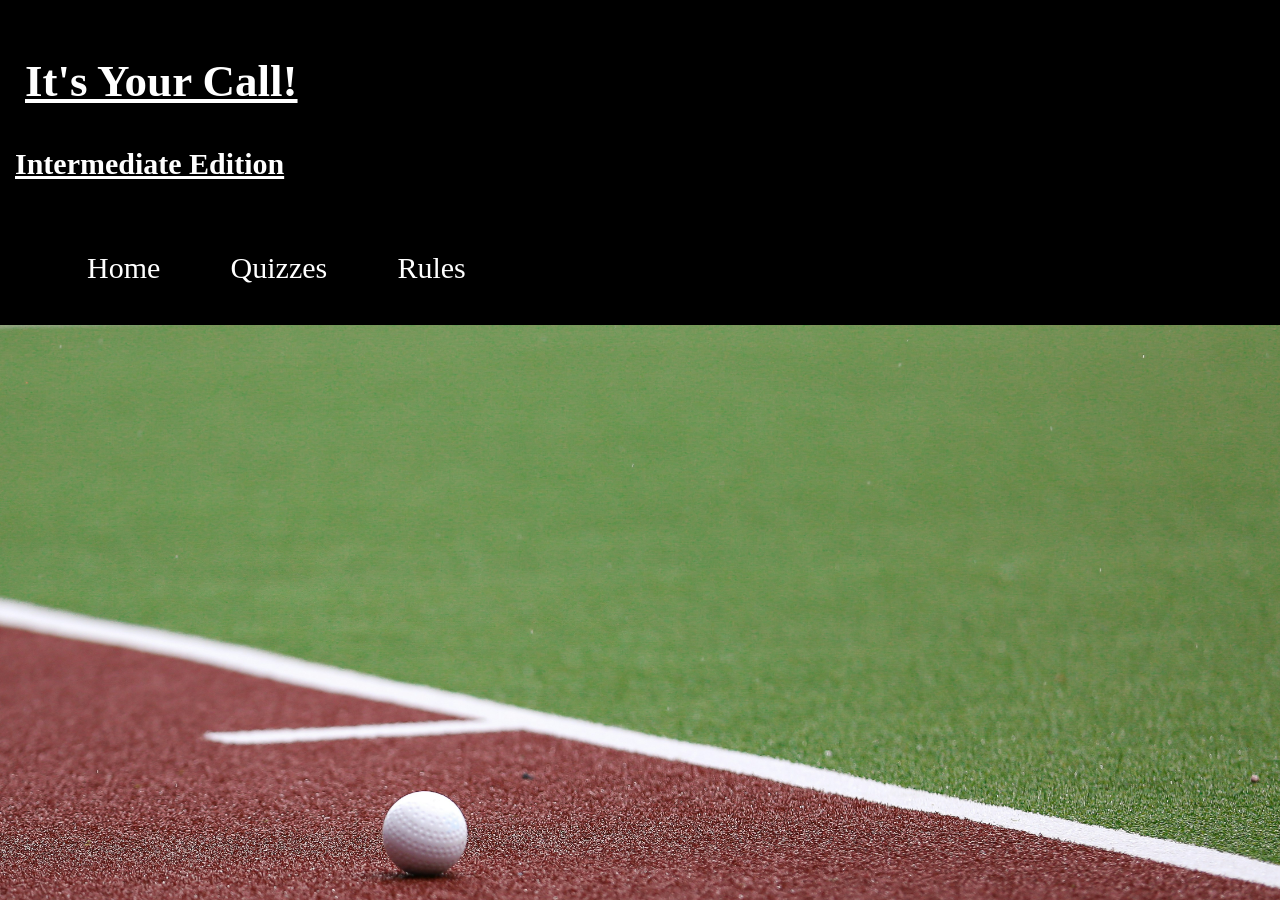
==== grade.html @ 81846ffd "Added rules and what grade pages then made them all connect and link too each other. also fixed font" ====
<!DOCTYPE html>
<html lang="en">
<head>
    <meta charset="UTF-8">
    <meta name="viewport" content="width=device-width, initial-scale=1.0">
    <link rel="stylesheet" href="styles.css">
    <title>What Grade</title>
</head>
<body>
    <header>
        <div style="display: flex; align-items: baseline; gap: 45px">
            <a href="index.html" class="title">
                <h1>It's Your Call!</h1>
                <h3>Intermediate Edition</h3>
            </a> <!-- get rid of underline and make it a link to the home page -->
        </div>
    <nav>
        <div>
            <ul>
                <a href="index.html" class="nav-button"> Home </a>
                <a href="grade.html" class="nav-button"> Quizzes </a>
                <a href="rules.html" class="nav-button"> Rules </a>
            </ul>
        </div>
    </nav>
    </header>

    <section>
        <div class="container">
            <img src="Ball on Field.jpg" alt="Ball on Field" style="width:100%;"> !set as back ground and faded!
        </div>
        <div>
            <h2> What Grade Are You In? </h2>
        </div>
    </section>
</body>
</html>
---- styles.css ----
body{
    background : #000000;
    margin: 0;
    font-size: 25px;
}

header{
    background: #000000;
    font-family: Georgia, 'Times New Roman', Times, serif;
    color: #ffffff;
    margin: 15px;
    font-size: 25px;   
}
.title {
font-family:inherit;
font-size: inherit;
}

h2, a{
  color: #ffffff;
  font-family: inherit;
  font-size: 30px;
}

h1 {
    display: block;
    font-size: 45px;
    padding: 10px;
}

h3 {
    font-size: 30px;
}

.container {
  position: fixed;
}

.text-block {
  position: fixed;
  bottom: 400px;
  left: 20px;
  background-color: rgba(40, 40, 40, 0.599);
  color: white;
  padding-left: 50px;
  padding-right: 100px;
  padding-bottom: 20px;
  border-radius: 12px;
}

button {
  border: none;
  font-size: 30px;
  background-color: #000000;
  color: #ffffff;
  border-radius: 12px;
  transition: 0.5s;
  font-family: Georgia, 'Times New Roman', Times, serif;
}

.button-link {
  background-color: rgba(40, 40, 40, 0.281);
  border: none;
  color: rgb(255, 255, 255);
  padding: 15px 32px;
  text-align: center;
  text-decoration: none;
  display: inline-block;
  font-size: 20px;
  cursor: pointer;
  transition: 0.5s;
  border-radius: 12px;
}

.button-link:hover {
  background-color: rgba(10, 153, 2, 0.305);
  font-size: 45px;
}

.nav-button:hover {
  background-color: rgba(10, 153, 2, 0.305);
  font-size: 45px;
}

.nav-button {
  border: none;
  padding: 15px 32px;
  text-align: center;
  text-decoration: none;
  display: inline-block;
  cursor: pointer;
  transition: 0.5s;
  border-radius: 12px;
}
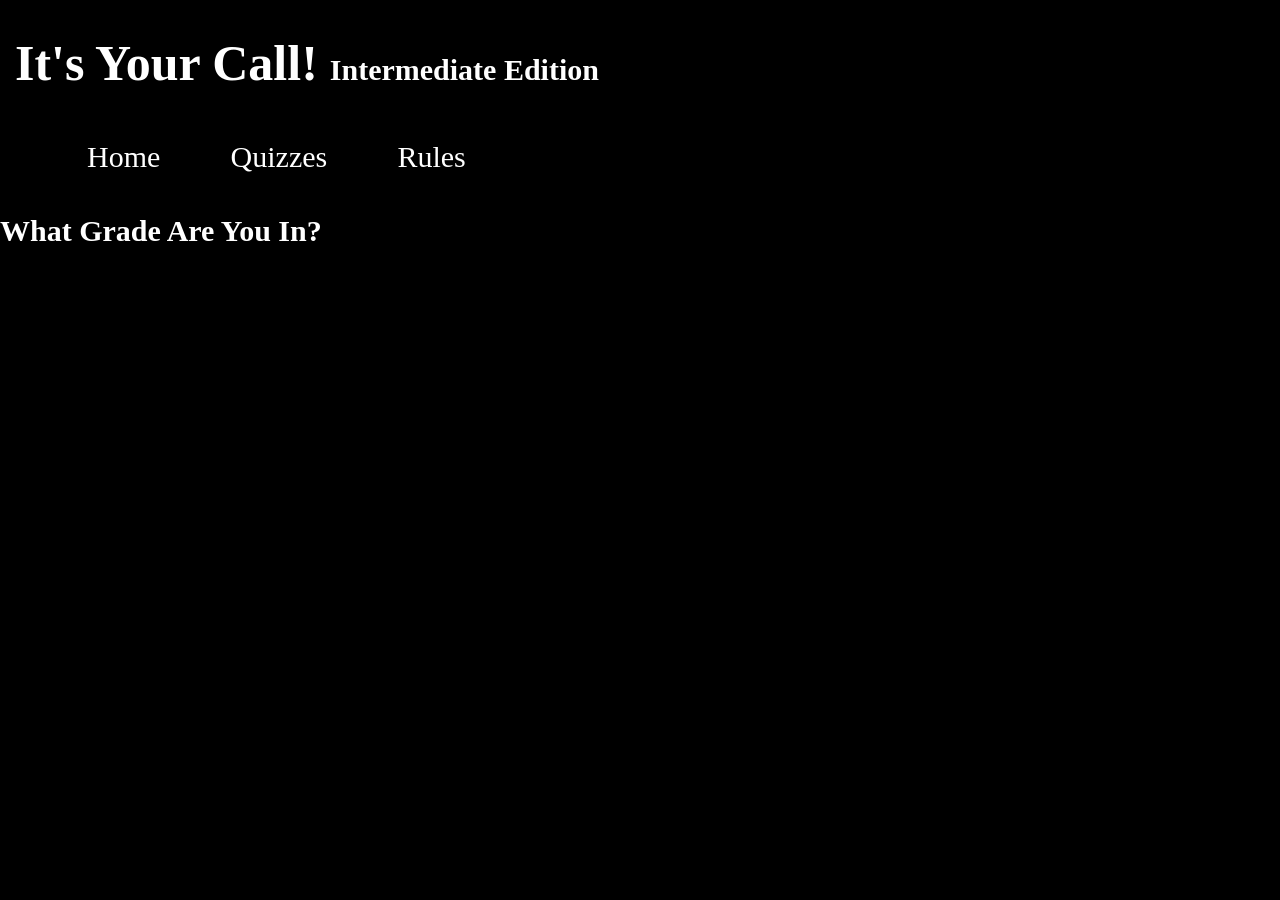
==== commit cd972bd5: "worked on making the pages look nice" ====
--- a/grade.html
+++ b/grade.html
@@ -8,11 +8,12 @@
 </head>
 <body>
     <header>
-        <div style="display: flex; align-items: baseline; gap: 45px">
+        <div>
             <a href="index.html" class="title">
-                <h1>It's Your Call!</h1>
-                <h3>Intermediate Edition</h3>
-            </a> <!-- get rid of underline and make it a link to the home page -->
+                <h1>
+                    It's Your Call! <span class="subtitle">Intermediate Edition</span>
+                </h1>
+            </a>
         </div>
     <nav>
         <div>
@@ -26,12 +27,14 @@
     </header>
 
     <section>
-        <div class="container">
-            <img src="Ball on Field.jpg" alt="Ball on Field" style="width:100%;"> !set as back ground and faded!
-        </div>
-        <div>
-            <h2> What Grade Are You In? </h2>
-        </div>
+        <style>
+        body{
+            background-image:('Ball on Field.jpg')
+        }
+        </style>
+            <div>
+                <h2> What Grade Are You In? </h2>
+            </div>
     </section>
 </body>
 </html>
--- a/styles.css
+++ b/styles.css
@@ -12,8 +12,15 @@
     font-size: 25px;   
 }
 .title {
+text-decoration: none;
 font-family:inherit;
 font-size: inherit;
+}
+
+.subtitle {
+  font-size: 30px;
+  color: #ffffff;
+  font-family: inherit;
 }
 
 h2, a{
@@ -23,29 +30,25 @@
 }
 
 h1 {
-    display: block;
-    font-size: 45px;
-    padding: 10px;
-}
-
-h3 {
-    font-size: 30px;
+display: flex;
+align-items: baseline;
+gap: 12px;
 }
 
 .container {
   position: fixed;
+  border-radius: 12px;
 }
 
 .text-block {
   position: fixed;
-  bottom: 400px;
-  left: 20px;
+  bottom: 300px;
+  left: 70px;
   background-color: rgba(40, 40, 40, 0.599);
   color: white;
-  padding-left: 50px;
-  padding-right: 100px;
-  padding-bottom: 20px;
+  padding: 50px;
   border-radius: 12px;
+
 }
 
 button {
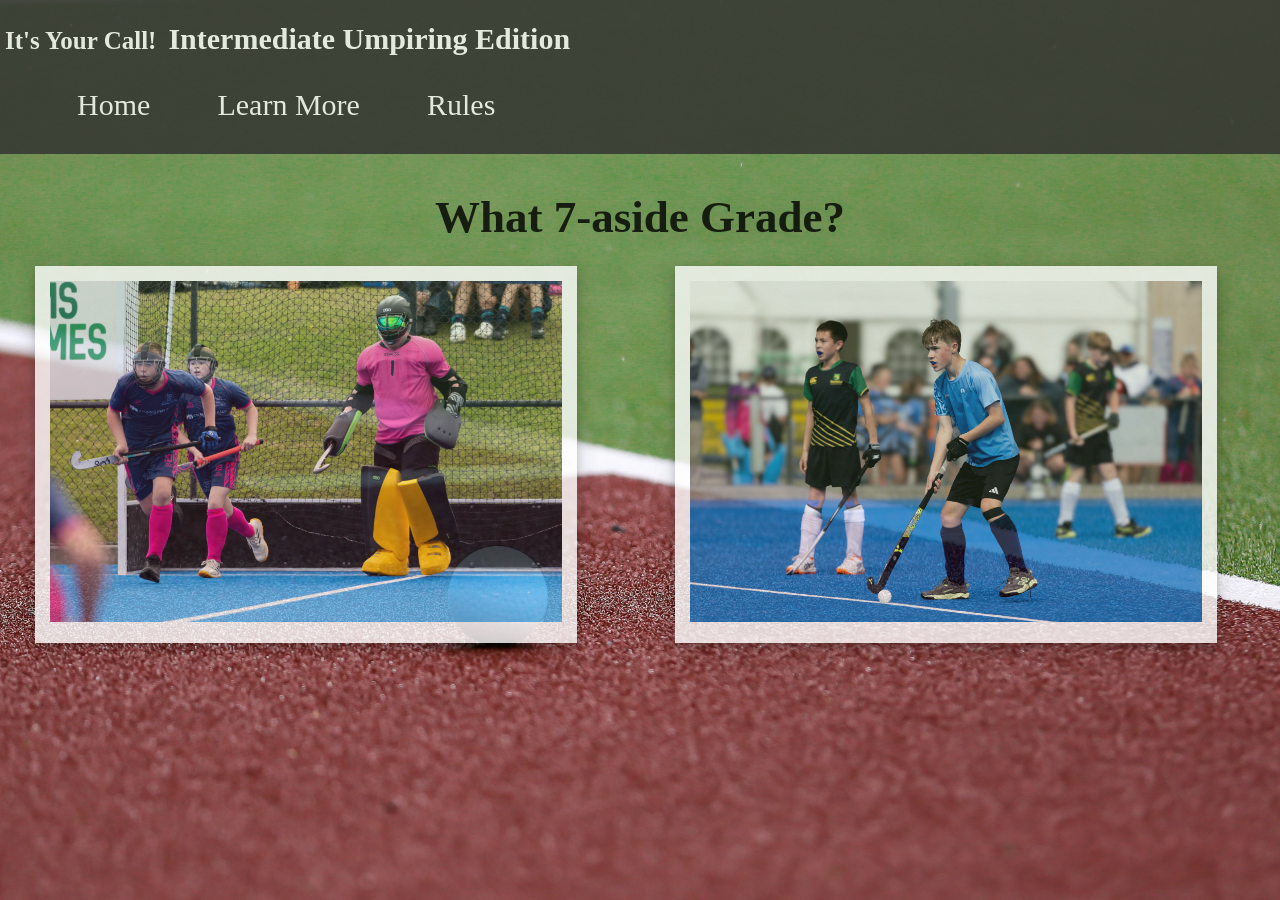
==== commit ebf5f8f0: "Worked on creating the different boxes for the 2 grades of intermediate hockey" ====
--- a/grade.html
+++ b/grade.html
@@ -6,12 +6,12 @@
     <link rel="stylesheet" href="styles.css">
     <title>What Grade</title>
 </head>
-<body>
-    <header>
+<body class="hero-box">
+    <header class="small-header">
         <div>
             <a href="index.html" class="title">
                 <h1>
-                    It's Your Call! <span class="subtitle">Intermediate Edition</span>
+                    It's Your Call! <span class="subtitle">Intermediate Umpiring Edition</span>
                 </h1>
             </a>
         </div>
@@ -19,7 +19,7 @@
         <div>
             <ul>
                 <a href="index.html" class="nav-button"> Home </a>
-                <a href="grade.html" class="nav-button"> Quizzes </a>
+                <a href="grade.html" class="nav-button"> Learn More </a>
                 <a href="rules.html" class="nav-button"> Rules </a>
             </ul>
         </div>
@@ -27,13 +27,16 @@
     </header>
 
     <section>
-        <style>
-        body{
-            background-image:('Ball on Field.jpg')
-        }
-        </style>
             <div>
-                <h2> What Grade Are You In? </h2>
+                <h2 class="grade-title"> What 7-aside Grade? </h2>
+            </div>
+            <div class="grid-container">
+                <div class="polaroid"> 
+                    <img src="With a Goalie.jpg" alt="Image of Field Hockey including a goalkeeper"> 
+                </div>
+                <div class="polaroid">
+                    <img src="Without a Goalie.jpg" alt="Image of Field Hockey without a goalkeeper">
+                </div>
             </div>
     </section>
 </body>
--- a/styles.css
+++ b/styles.css
@@ -1,38 +1,50 @@
-body{
-    background : #000000;
-    margin: 0;
-    font-size: 25px;
+body{  
+  background-image: url("Ball on Field.jpg");
+  opacity: 0.8;
+  background-position: fixed;
+  background-size: 1500px, 1500px;
+  background-repeat: no-repeat;
+  margin: 0;
+  font-size: 25px;
+  color:#fff
 }
 
 header{
-    background: #000000;
-    font-family: Georgia, 'Times New Roman', Times, serif;
-    color: #ffffff;
-    margin: 15px;
-    font-size: 25px;   
+  background: #302f2f;
+  font-family: Georgia, 'Times New Roman', Times, serif;
+  padding: 15px;
+  font-size: inherit;  
 }
+
+.small-header{
+  background: #302f2f;
+  font-family: Georgia, 'Times New Roman', Times, serif;
+  padding: 5px;
+  font-size: 0.5em; 
+}
+
 .title {
-text-decoration: none;
-font-family:inherit;
-font-size: inherit;
+  text-decoration: none;
+  font-family:inherit;
+  font-size: inherit;
 }
 
 .subtitle {
   font-size: 30px;
-  color: #ffffff;
+  color: inherit;
   font-family: inherit;
 }
 
 h2, a{
-  color: #ffffff;
+  color: inherit;
   font-family: inherit;
   font-size: 30px;
 }
 
 h1 {
-display: flex;
-align-items: baseline;
-gap: 12px;
+  display: flex;
+  align-items: baseline;
+  gap: 12px;
 }
 
 .container {
@@ -42,46 +54,46 @@
 
 .text-block {
   position: fixed;
-  bottom: 300px;
-  left: 70px;
-  background-color: rgba(40, 40, 40, 0.599);
-  color: white;
+  bottom: 220px;
+  left: 390px;
+  background-color: rgba(166, 166, 166, 0.7);
+  color:#000;
   padding: 50px;
   border-radius: 12px;
-
 }
 
 button {
   border: none;
   font-size: 30px;
-  background-color: #000000;
-  color: #ffffff;
+  background-color: #000;
+  color: #fff;
   border-radius: 12px;
   transition: 0.5s;
-  font-family: Georgia, 'Times New Roman', Times, serif;
+  font-family: inherit
 }
 
 .button-link {
-  background-color: rgba(40, 40, 40, 0.281);
+  background-color: rgba(40, 40, 40, 0.6);
   border: none;
-  color: rgb(255, 255, 255);
+  color: #fff;
   padding: 15px 32px;
   text-align: center;
   text-decoration: none;
   display: inline-block;
-  font-size: 20px;
+  font-size: 35px;
   cursor: pointer;
   transition: 0.5s;
   border-radius: 12px;
 }
 
 .button-link:hover {
-  background-color: rgba(10, 153, 2, 0.305);
+  background-color: rgba(10, 153, 2, 0.5);
   font-size: 45px;
+  color:#000
 }
 
 .nav-button:hover {
-  background-color: rgba(10, 153, 2, 0.305);
+  background-color: rgba(10, 153, 2, 0.3);
   font-size: 45px;
 }
 
@@ -94,4 +106,30 @@
   cursor: pointer;
   transition: 0.5s;
   border-radius: 12px;
-}+}
+
+.grade-title{
+  font-family: inherit;
+  font-size: 45px;
+  color: #000;
+  text-align: center;
+}
+
+.grid-container {
+  display: grid;
+  grid-template-columns: auto auto;
+}
+
+div.polaroid {
+  width: 80%;
+  padding: 15px;
+  margin: 35px;
+  position: relative;
+  bottom: 50px;
+  background-color: #fff;
+  box-shadow: 0 4px 8px 0 rgba(0, 0, 0, 0.2), 0 6px 20px 0 rgba(0, 0, 0, 0.19)
+}
+
+ img {
+  width: 100%;
+}
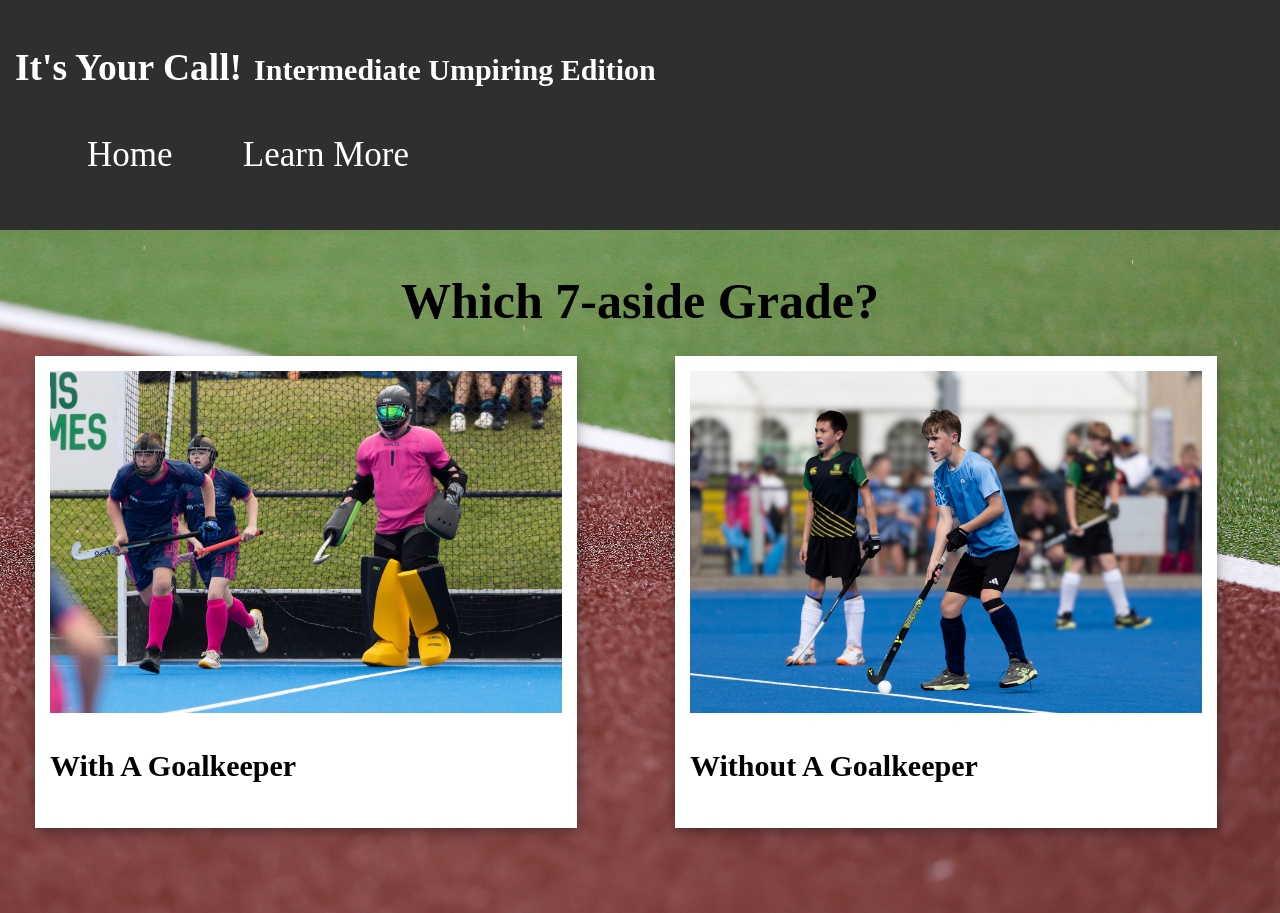
==== commit 297155dd: "Finished grade and landing page now starting on the rules pages for each grade" ====
--- a/grade.html
+++ b/grade.html
@@ -6,36 +6,41 @@
     <link rel="stylesheet" href="styles.css">
     <title>What Grade</title>
 </head>
-<body class="hero-box">
-    <header class="small-header">
+<body>
+    <header>
         <div>
+            <nav>
             <a href="index.html" class="title">
                 <h1>
                     It's Your Call! <span class="subtitle">Intermediate Umpiring Edition</span>
                 </h1>
             </a>
+                <div class="nav-div">
+                    <ul>
+                        <a href="index.html" class="nav-button"> Home </a>
+                        <a href="grade.html" class="nav-button"> Learn More </a>
+                    </ul>
+                </div>
+            </nav>
         </div>
-    <nav>
-        <div>
-            <ul>
-                <a href="index.html" class="nav-button"> Home </a>
-                <a href="grade.html" class="nav-button"> Learn More </a>
-                <a href="rules.html" class="nav-button"> Rules </a>
-            </ul>
-        </div>
-    </nav>
     </header>
 
     <section>
             <div>
-                <h2 class="grade-title"> What 7-aside Grade? </h2>
+                <h2 class="grade-title"> Which 7-aside Grade? </h2>
             </div>
             <div class="grid-container">
                 <div class="polaroid"> 
                     <img src="With a Goalie.jpg" alt="Image of Field Hockey including a goalkeeper"> 
+                    <div class="text-block-with-goalkeeper">
+                        <h3> With A Goalkeeper</h3>
+                    </div>
                 </div>
                 <div class="polaroid">
                     <img src="Without a Goalie.jpg" alt="Image of Field Hockey without a goalkeeper">
+                    <div class="text-block-without-goalkeeper">
+                        <h3> Without A Goalkeeper</h3>
+                    </div>
                 </div>
             </div>
     </section>
--- a/styles.css
+++ b/styles.css
@@ -1,8 +1,17 @@
 body{  
   background-image: url("Ball on Field.jpg");
-  opacity: 0.8;
-  background-position: fixed;
-  background-size: 1500px, 1500px;
+  background-position: top;
+  background-size: cover;
+  background-repeat: no-repeat;
+  margin: 0;
+  font-size: 25px;
+  color:#fff
+}
+
+.hero-box {
+  background-image: url("Ball on Field.jpg");
+  background-position: top;
+  background-size: cover;
   background-repeat: no-repeat;
   margin: 0;
   font-size: 25px;
@@ -13,14 +22,7 @@
   background: #302f2f;
   font-family: Georgia, 'Times New Roman', Times, serif;
   padding: 15px;
-  font-size: inherit;  
-}
-
-.small-header{
-  background: #302f2f;
-  font-family: Georgia, 'Times New Roman', Times, serif;
-  padding: 5px;
-  font-size: 0.5em; 
+  font-size: inherit;
 }
 
 .title {
@@ -47,19 +49,23 @@
   gap: 12px;
 }
 
-.container {
-  position: fixed;
-  border-radius: 12px;
+h3 {
+  font-family: inherit;
+  font-size: 30px;
+  color: #000;
 }
 
 .text-block {
   position: fixed;
   bottom: 220px;
-  left: 390px;
+  left: 550px;
   background-color: rgba(166, 166, 166, 0.7);
   color:#000;
   padding: 50px;
-  border-radius: 12px;
+  border-radius: 20px;
+  width: 40%;
+  height: 350px;
+  font-size: 50px;
 }
 
 button {
@@ -74,7 +80,7 @@
 
 .button-link {
   background-color: rgba(40, 40, 40, 0.6);
-  border: none;
+  border: inherit;
   color: #fff;
   padding: 15px 32px;
   text-align: center;
@@ -89,7 +95,8 @@
 .button-link:hover {
   background-color: rgba(10, 153, 2, 0.5);
   font-size: 45px;
-  color:#000
+  color:#000;
+  border-radius: 25px;
 }
 
 .nav-button:hover {
@@ -104,13 +111,14 @@
   text-decoration: none;
   display: inline-block;
   cursor: pointer;
+  font-size: 35px;
   transition: 0.5s;
   border-radius: 12px;
 }
 
 .grade-title{
   font-family: inherit;
-  font-size: 45px;
+  font-size: 50px;
   color: #000;
   text-align: center;
 }
@@ -127,9 +135,11 @@
   position: relative;
   bottom: 50px;
   background-color: #fff;
-  box-shadow: 0 4px 8px 0 rgba(0, 0, 0, 0.2), 0 6px 20px 0 rgba(0, 0, 0, 0.19)
+  box-shadow: 0 4px 8px 0 rgba(0, 0, 0, 0.2), 0 6px 20px 0 rgba(0, 0, 0, 0.19);
+
 }
 
  img {
   width: 100%;
+  size: 400px 400px;
 }
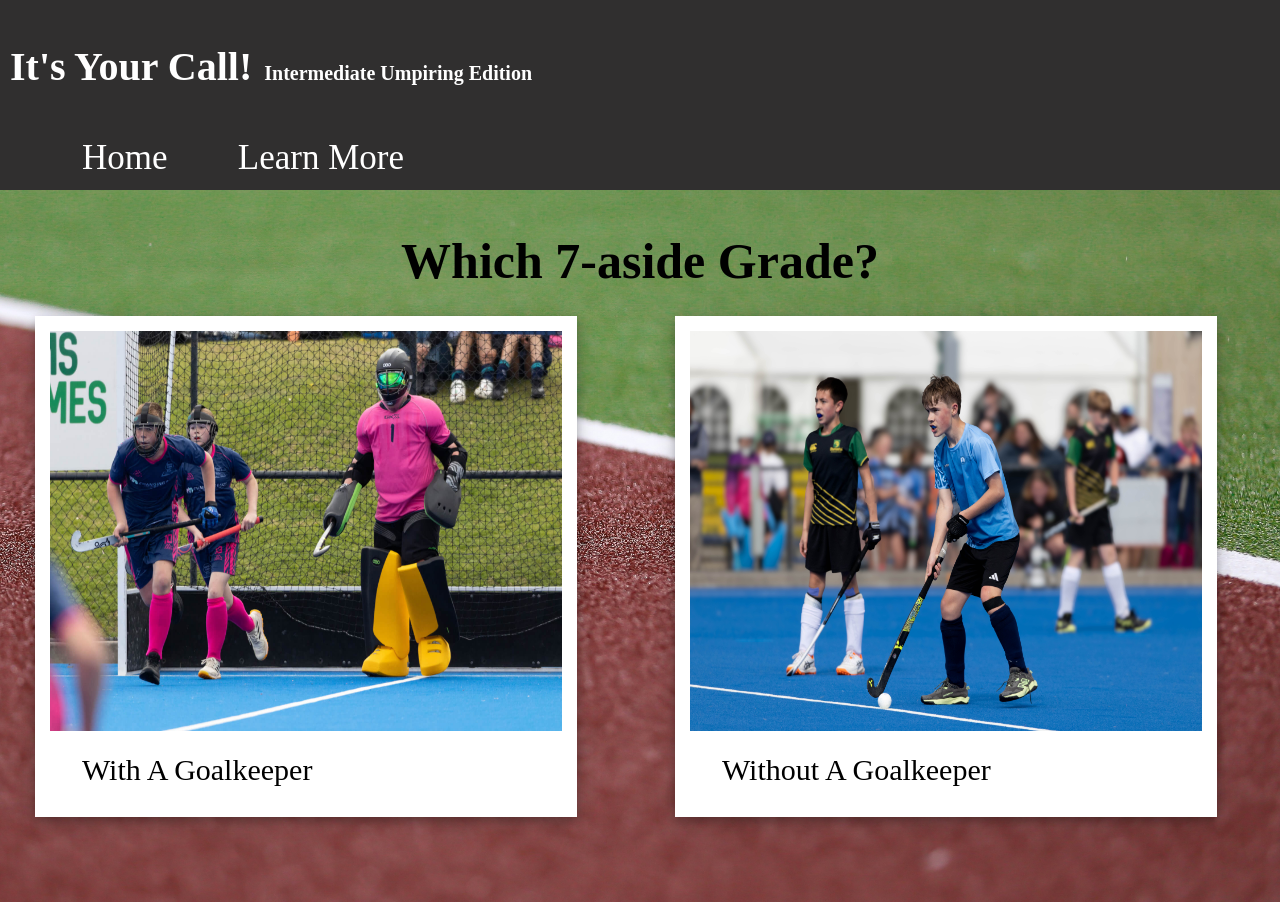
==== commit e521959b: "Strat write all the rules up for each Grade" ====
--- a/grade.html
+++ b/grade.html
@@ -31,15 +31,19 @@
             </div>
             <div class="grid-container">
                 <div class="polaroid"> 
-                    <img src="With a Goalie.jpg" alt="Image of Field Hockey including a goalkeeper"> 
+                    <a href="with-goalie.html">
+                        <img src="With a Goalie.jpg" alt="Image of Field Hockey including a goalkeeper"> 
+                    </a>
                     <div class="text-block-with-goalkeeper">
-                        <h3> With A Goalkeeper</h3>
+                        <a href="with-goalie.html" class="grade-link"> With A Goalkeeper</a>
                     </div>
                 </div>
                 <div class="polaroid">
-                    <img src="Without a Goalie.jpg" alt="Image of Field Hockey without a goalkeeper">
+                    <a href="without-goalie.html">
+                        <img src="Without a Goalie.jpg" alt="Image of Field Hockey without a goalkeeper">
+                    </a>
                     <div class="text-block-without-goalkeeper">
-                        <h3> Without A Goalkeeper</h3>
+                        <a href="without-goalie.html" class="grade-link"> Without A Goalkeeper</a>
                     </div>
                 </div>
             </div>
--- a/styles.css
+++ b/styles.css
@@ -8,6 +8,15 @@
   color:#fff
 }
 
+.rules-page {
+  background-color: #597154dd;
+  background-size: cover;
+  margin: 0;
+  font-size: inherit;
+  color: #fff;
+  background-image: none;
+}
+
 .hero-box {
   background-image: url("Ball on Field.jpg");
   background-position: top;
@@ -15,24 +24,24 @@
   background-repeat: no-repeat;
   margin: 0;
   font-size: 25px;
-  color:#fff
+  color:#fff;
 }
 
 header{
   background: #302f2f;
   font-family: Georgia, 'Times New Roman', Times, serif;
-  padding: 15px;
+  padding: 10px;
   font-size: inherit;
+  height: 170px;
 }
 
 .title {
   text-decoration: none;
   font-family:inherit;
-  font-size: inherit;
 }
 
 .subtitle {
-  font-size: 30px;
+  font-size: 0.5em;
   color: inherit;
   font-family: inherit;
 }
@@ -47,9 +56,16 @@
   display: flex;
   align-items: baseline;
   gap: 12px;
+  font-size: 40px;
 }
 
-h3 {
+h3{
+  font-family: inherit;
+  font-size: 40px;
+  color: #000;
+}
+
+h4{
   font-family: inherit;
   font-size: 30px;
   color: #000;
@@ -57,15 +73,15 @@
 
 .text-block {
   position: fixed;
-  bottom: 220px;
-  left: 550px;
+  bottom: 200px;
+  left: 420px;
   background-color: rgba(166, 166, 166, 0.7);
   color:#000;
-  padding: 50px;
+  padding: 30px;
   border-radius: 20px;
   width: 40%;
-  height: 350px;
-  font-size: 50px;
+  height: 250px;
+  font-size: 40px;
 }
 
 button {
@@ -75,7 +91,7 @@
   color: #fff;
   border-radius: 12px;
   transition: 0.5s;
-  font-family: inherit
+  font-family: inherit;
 }
 
 .button-link {
@@ -86,7 +102,7 @@
   text-align: center;
   text-decoration: none;
   display: inline-block;
-  font-size: 35px;
+  font-size: 30px;
   cursor: pointer;
   transition: 0.5s;
   border-radius: 12px;
@@ -94,7 +110,7 @@
 
 .button-link:hover {
   background-color: rgba(10, 153, 2, 0.5);
-  font-size: 45px;
+  font-size: 35px;
   color:#000;
   border-radius: 25px;
 }
@@ -121,6 +137,7 @@
   font-size: 50px;
   color: #000;
   text-align: center;
+  bottom: 450px;
 }
 
 .grid-container {
@@ -136,10 +153,43 @@
   bottom: 50px;
   background-color: #fff;
   box-shadow: 0 4px 8px 0 rgba(0, 0, 0, 0.2), 0 6px 20px 0 rgba(0, 0, 0, 0.19);
-
 }
 
  img {
   width: 100%;
-  size: 400px 400px;
+  height: 400px;
 }
+
+.grade-link {
+  border: none;
+  color: #000;
+  padding: 15px 32px;
+  text-align: center;
+  text-decoration: none;
+  display: inline-block;
+  font-size: 30px;
+  cursor: pointer;
+  transition: 0.5s;
+  border-radius: 12px;
+}
+
+.rules-title {
+  text-align: center;
+  color:#000;
+  background-color: rgb(199, 199, 199);
+  font-size: 45px;
+  width: 65%;
+  margin: 0 auto;
+}
+
+.rules-list {
+  list-style-type: none;
+  margin: 0 auto;
+  padding: 0;
+  text-align: center;
+  font-size: 20px;
+  font-family: inherit;
+  line-height: 2;
+  background-color: rgba(33, 33, 33, 0.264);
+  width: 70%;
+}
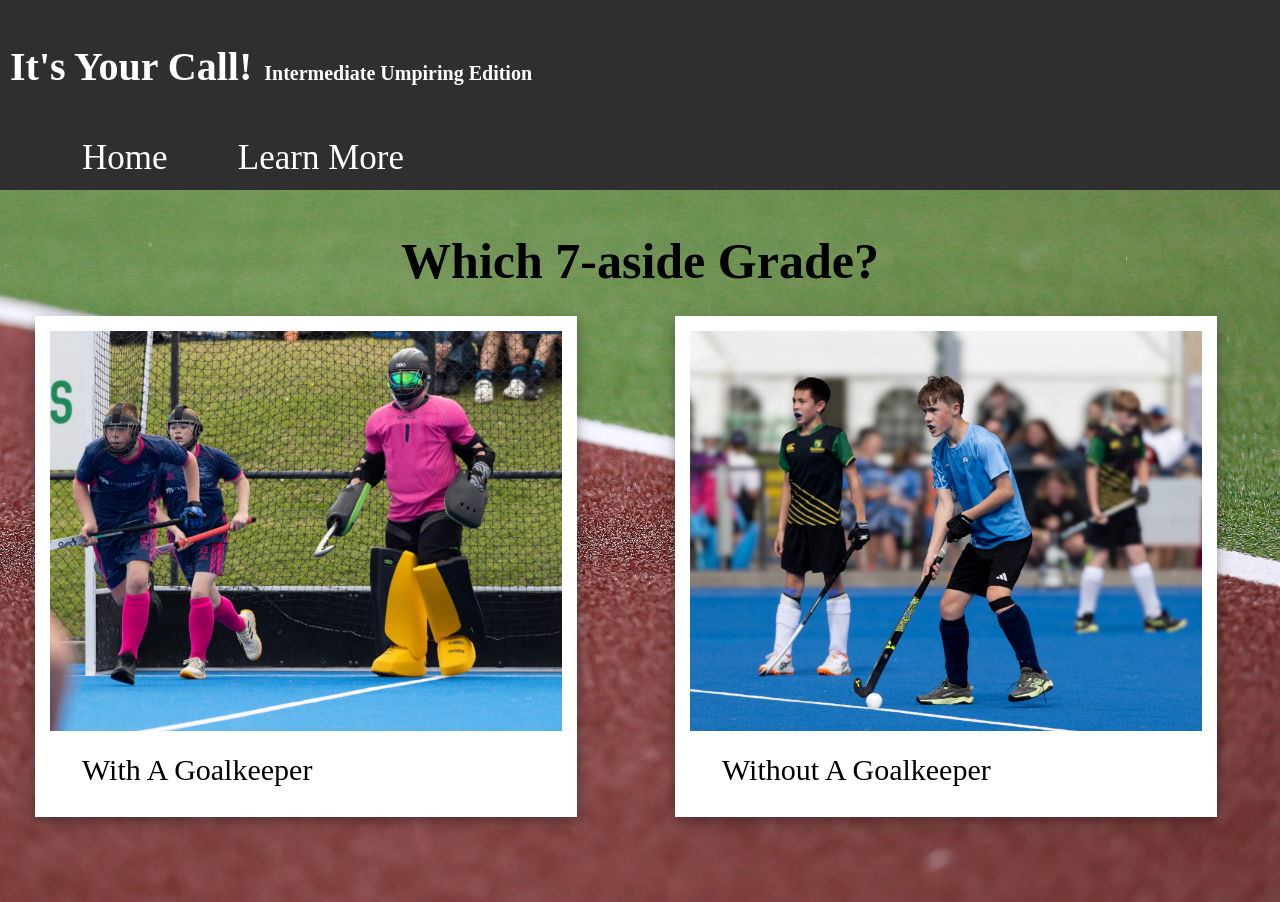
==== commit 35aab3d4: "I added comments to all my pages and I also adde the doownload versionof my final finished design bo" ====
--- a/grade.html
+++ b/grade.html
@@ -7,6 +7,7 @@
     <title>What Grade</title>
 </head>
 <body>
+    <!--Same Navigation Bar on every page-->
     <header>
         <div>
             <nav>
@@ -27,9 +28,12 @@
 
     <section>
             <div>
-                <h2 class="grade-title"> Which 7-aside Grade? </h2>
+                <h2 class="grade-title"> Which 7-aside Grade? </h2> 
             </div>
+
+            <!--This is giving the user a choice of which grade they want to learn about-->
             <div class="grid-container">
+                <!-- The picture block for goalkeeper grade -->
                 <div class="polaroid"> 
                     <a href="with-goalie.html">
                         <img src="With a Goalie.jpg" alt="Image of Field Hockey including a goalkeeper"> 
@@ -38,6 +42,7 @@
                         <a href="with-goalie.html" class="grade-link"> With A Goalkeeper</a>
                     </div>
                 </div>
+                <!-- The picture block for the no goalkeeper grade -->
                 <div class="polaroid">
                     <a href="without-goalie.html">
                         <img src="Without a Goalie.jpg" alt="Image of Field Hockey without a goalkeeper">
--- a/styles.css
+++ b/styles.css
@@ -1,24 +1,7 @@
+/* Body and Hero-box set the background image of the website */
 body{  
   background-image: url("Ball on Field.jpg");
-  background-position: top;
-  background-size: cover;
-  background-repeat: no-repeat;
-  margin: 0;
-  font-size: 25px;
-  color:#fff
-}
-
-.rules-page {
   background-color: #597154dd;
-  background-size: cover;
-  margin: 0;
-  font-size: inherit;
-  color: #fff;
-  background-image: none;
-}
-
-.hero-box {
-  background-image: url("Ball on Field.jpg");
   background-position: top;
   background-size: cover;
   background-repeat: no-repeat;
@@ -27,6 +10,29 @@
   color:#fff;
 }
 
+.hero-box {
+  background-image: url("Ball on Field.jpg");
+  background-color: #597154dd;
+  background-position: top;
+  background-size: cover;
+  background-repeat: no-repeat;
+  margin: 0;
+  font-size: 25px;
+  color:#fff;
+}
+
+
+/* Change the background of the pages with rules */
+.rules-page {
+  background-color: #597154dd;
+  background-size: cover;
+  margin: 0;
+  font-size: inherit;
+  color: #fff;
+  background-image: none;
+}
+
+/* Header, Title, and Subtitle control the nav bar*/
 header{
   background: #302f2f;
   font-family: Georgia, 'Times New Roman', Times, serif;
@@ -46,12 +52,8 @@
   font-family: inherit;
 }
 
-h2, a{
-  color: inherit;
-  font-family: inherit;
-  font-size: 30px;
-}
-
+
+/*h1 - h5, a and bold, all control the different fonts, sizing and how bold they appear */
 h1 {
   display: flex;
   align-items: baseline;
@@ -59,23 +61,45 @@
   font-size: 40px;
 }
 
+h2, a{
+  color: inherit;
+  font-family: inherit;
+  font-size: 30px;
+}
+
 h3{
   font-family: inherit;
   font-size: 40px;
-  color: #000;
+  color: #fff;
 }
 
 h4{
   font-family: inherit;
   font-size: 30px;
-  color: #000;
-}
+  color: #fff;
+}
+
+h5{
+  color: #fff;
+  font-size: 30px;
+  text-align: justify;
+  width: 72%;
+  margin: 0 auto;
+  padding: 15px;
+}
+
+.bold{
+  font-weight: 700;
+}
+
+
+
 
 .text-block {
   position: fixed;
   bottom: 200px;
   left: 420px;
-  background-color: rgba(166, 166, 166, 0.7);
+  background-color: rgba(66, 66, 66, 0.7);
   color:#000;
   padding: 30px;
   border-radius: 20px;
@@ -108,6 +132,7 @@
   border-radius: 12px;
 }
 
+/* turns the button green and the cursor to a pointer, when the cursor goes over the button*/ 
 .button-link:hover {
   background-color: rgba(10, 153, 2, 0.5);
   font-size: 35px;
@@ -140,11 +165,13 @@
   bottom: 450px;
 }
 
+/* puts the the grades next to each other*/
 .grid-container {
   display: grid;
   grid-template-columns: auto auto;
 }
 
+/*sets the grade pictures and boxes to look like a polaroid*/
 div.polaroid {
   width: 80%;
   padding: 15px;
@@ -155,9 +182,10 @@
   box-shadow: 0 4px 8px 0 rgba(0, 0, 0, 0.2), 0 6px 20px 0 rgba(0, 0, 0, 0.19);
 }
 
- img {
+img {
   width: 100%;
   height: 400px;
+  object-fit: cover;
 }
 
 .grade-link {
@@ -173,23 +201,70 @@
   border-radius: 12px;
 }
 
+
+/*add a box around the titles and then center them*/
 .rules-title {
   text-align: center;
-  color:#000;
-  background-color: rgb(199, 199, 199);
+  color:#fff;
+  background-color: rgba(0, 0, 0, 0.2);
   font-size: 45px;
-  width: 65%;
-  margin: 0 auto;
-}
-
+  width: 82%;
+  margin: 0 auto;
+  padding: 5px;
+  border-radius: 6px;
+}
+
+.pc-title {
+  text-align: center;
+  color: #fff;
+  font-size: 40px;
+  background-color: rgba(0, 0, 0, 0.2);
+  width: 30%;
+  margin: 0 auto;
+  line-height: 50px;
+  border-radius: 6px;
+}
+
+
+/* set the postioning of the list of rules*/
 .rules-list {
-  list-style-type: none;
-  margin: 0 auto;
-  padding: 0;
-  text-align: center;
+  list-style-type: disc;
+  margin: 0 auto;
+  padding: 15px;
+  text-align: justify;
   font-size: 20px;
   font-family: inherit;
   line-height: 2;
-  background-color: rgba(33, 33, 33, 0.264);
-  width: 70%;
+  width: 74%;
+  text-emphasis: 2px;
+}
+
+
+/*this makes the bullet point into an enoji of a hockey stick*/
+ul ::marker{
+  content: "🏑";
+}
+
+
+/* set the design and the looks of the contact and more info box*/
+.contact-info {
+  text-align: center;
+  font-size: 20px;
+  color: #fff;
+  margin-top: 20px;
+  margin-bottom: 0;
+  background-color: rgba(0, 0, 0, 0.2);
+  border-radius: 6px;
+  padding: 30px;
+}
+
+.note-line {
+  text-align: center;
+  font-size: 20px;
+  color: #fff;
+  margin: 0 auto;
+  background-color: rgba(0, 0, 0, 0.2);
+  border-radius: 6px;
+  padding: 30px;
+  width: 67%;
 }
